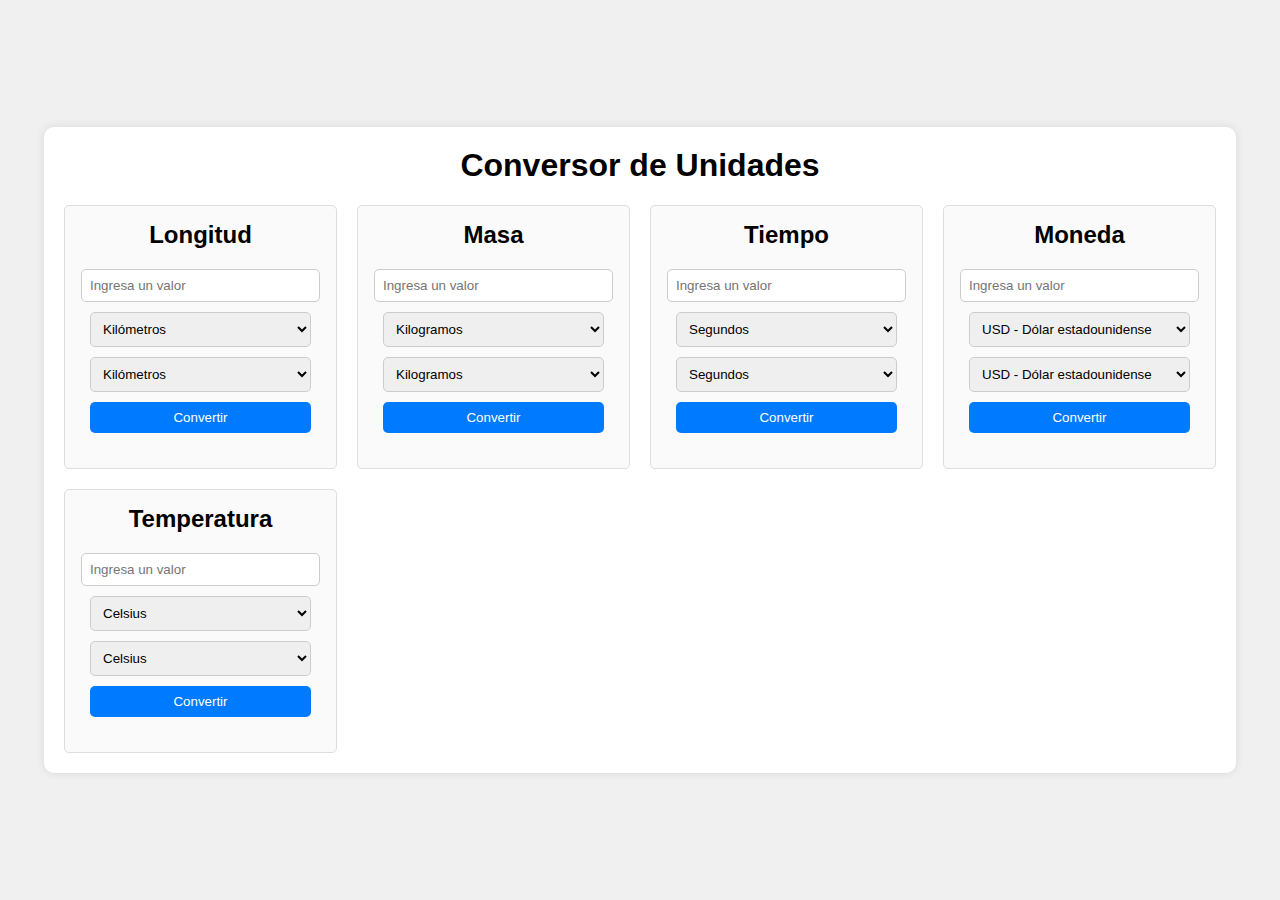
==== V3.0/index.html @ db4dc2c4 "Agregar versiones iniciales V1.0, V2.0 y V3.0" ====
<!DOCTYPE html>
<html lang="es">
<head>
    <meta charset="UTF-8">
    <meta name="viewport" content="width=device-width, initial-scale=1.0">
    <title>Conversor de Unidades</title>
    <link rel="stylesheet" href="styles.css">
</head>
<body>
    <div class="container">
        <h1>Conversor de Unidades</h1>
        <div class="converters">
            <!-- Conversión de Longitud -->
            <div class="converter">
                <h2>Longitud</h2>
                <input type="number" id="inputValueLongitud" placeholder="Ingresa un valor">
                <select id="inputUnitLongitud">
                    <option value="kilometers">Kilómetros</option>
                    <option value="meters">Metros</option>
                    <option value="centimeters">Centímetros</option>
                    <option value="millimeters">Milímetros</option>
                    <option value="inches">Pulgadas</option>
                    <option value="feet">Pies</option>
                    <option value="yards">Yardas</option>
                    <option value="miles">Millas</option>
                </select>
                <select id="outputUnitLongitud">
                    <option value="kilometers">Kilómetros</option>
                    <option value="meters">Metros</option>
                    <option value="centimeters">Centímetros</option>
                    <option value="millimeters">Milímetros</option>
                    <option value="inches">Pulgadas</option>
                    <option value="feet">Pies</option>
                    <option value="yards">Yardas</option>
                    <option value="miles">Millas</option>
                </select>
                <button onclick="convertLongitud()">Convertir</button>
                <div id="resultLongitud"></div>
            </div>

            <!-- Conversión de Masa -->
            <div class="converter">
                <h2>Masa</h2>
                <input type="number" id="inputValueMasa" placeholder="Ingresa un valor">
                <select id="inputUnitMasa">
                    <option value="kilograms">Kilogramos</option>
                    <option value="grams">Gramos</option>
                    <option value="milligrams">Miligramos</option>
                    <option value="pounds">Libras</option>
                    <option value="ounces">Onzas</option>
                </select>
                <select id="outputUnitMasa">
                    <option value="kilograms">Kilogramos</option>
                    <option value="grams">Gramos</option>
                    <option value="milligrams">Miligramos</option>
                    <option value="pounds">Libras</option>
                    <option value="ounces">Onzas</option>
                </select>
                <button onclick="convertMasa()">Convertir</button>
                <div id="resultMasa"></div>
            </div>

            <!-- Conversión de Tiempo -->
            <div class="converter">
                <h2>Tiempo</h2>
                <input type="number" id="inputValueTiempo" placeholder="Ingresa un valor">
                <select id="inputUnitTiempo">
                    <option value="seconds">Segundos</option>
                    <option value="minutes">Minutos</option>
                    <option value="hours">Horas</option>
                    <option value="days">Días</option>
                    <option value="weeks">Semanas</option>
                    <option value="months">Meses</option>
                    <option value="years">Años</option>
                </select>
                <select id="outputUnitTiempo">
                    <option value="seconds">Segundos</option>
                    <option value="minutes">Minutos</option>
                    <option value="hours">Horas</option>
                    <option value="days">Días</option>
                    <option value="weeks">Semanas</option>
                    <option value="months">Meses</option>
                    <option value="years">Años</option>
                </select>
                <button onclick="convertTiempo()">Convertir</button>
                <div id="resultTiempo"></div>
            </div>

            <!-- Conversión de Moneda -->
            <div class="converter">
                <h2>Moneda</h2>
                <input type="number" id="inputValueMoneda" placeholder="Ingresa un valor">
                <select id="inputUnitMoneda">
                    <option value="usd">USD - Dólar estadounidense</option>
                    <option value="eur">EUR - Euro</option>
                    <option value="gbp">GBP - Libra esterlina</option>
                    <option value="jpy">JPY - Yen japonés</option>
                    <option value="mxn">MXN - Peso mexicano</option>
                    <option value="cop">COP - Peso colombiano</option>
                </select>
                <select id="outputUnitMoneda">
                    <option value="usd">USD - Dólar estadounidense</option>
                    <option value="eur">EUR - Euro</option>
                    <option value="gbp">GBP - Libra esterlina</option>
                    <option value="jpy">JPY - Yen japonés</option>
                    <option value="mxn">MXN - Peso mexicano</option>
                    <option value="cop">COP - Peso colombiano</option>
                </select>
                <button onclick="convertMoneda()">Convertir</button>
                <div id="resultMoneda"></div>
            </div>

            <!-- Conversión de Temperatura -->
            <div class="converter">
                <h2>Temperatura</h2>
                <input type="number" id="inputValueTemperatura" placeholder="Ingresa un valor">
                <select id="inputUnitTemperatura">
                    <option value="celsius">Celsius</option>
                    <option value="fahrenheit">Fahrenheit</option>
                    <option value="kelvin">Kelvin</option>
                    <option value="rankine">Rankine</option>
                    <option value="reaumur">Réaumur</option>
                </select>
                <select id="outputUnitTemperatura">
                    <option value="celsius">Celsius</option>
                    <option value="fahrenheit">Fahrenheit</option>
                    <option value="kelvin">Kelvin</option>
                    <option value="rankine">Rankine</option>
                    <option value="reaumur">Réaumur</option>
                </select>
                <button onclick="convertTemperatura()">Convertir</button>
                <div id="resultTemperatura"></div>
            </div>
        </div>
    </div>
    <script src="script.js"></script>
</body>
</html>
---- V3.0/styles.css ----
body {
    font-family: Arial, sans-serif;
    background-color: #f0f0f0;
    margin: 0;
    padding: 0;
    display: flex;
    justify-content: center;
    align-items: center;
    height: 100vh;
}

.container {
    background-color: #fff;
    padding: 20px;
    border-radius: 10px;
    box-shadow: 0 0 10px rgba(0, 0, 0, 0.1);
    max-width: 1200px;
    width: 90%;
    text-align: center;
}

h1 {
    margin-top: 0;
    text-align: center;
    font-size: 2em;
}

.converters {
    display: grid;
    grid-template-columns: repeat(auto-fit, minmax(250px, 1fr));
    gap: 20px;
    margin-top: 20px;
}

.converter {
    background-color: #fafafa;
    padding: 15px;
    border: 1px solid #ddd;
    border-radius: 5px;
    text-align: center;
}

.converter h2 {
    margin-top: 0;
    text-align: center;
    font-size: 1.5em;
}

input[type="number"], select, button {
    width: calc(100% - 20px);
    padding: 8px;
    margin-bottom: 10px;
    border: 1px solid #ccc;
    border-radius: 5px;
}

button {
    background-color: #007bff;
    color: white;
    border: none;
    border-radius: 5px;
    cursor: pointer;
}

button:hover {
    background-color: #0056b3;
}

#resultLongitud, #resultMasa, #resultTiempo, #resultMoneda, #resultTemperatura {
    margin-top: 10px;
    font-weight: bold;
}
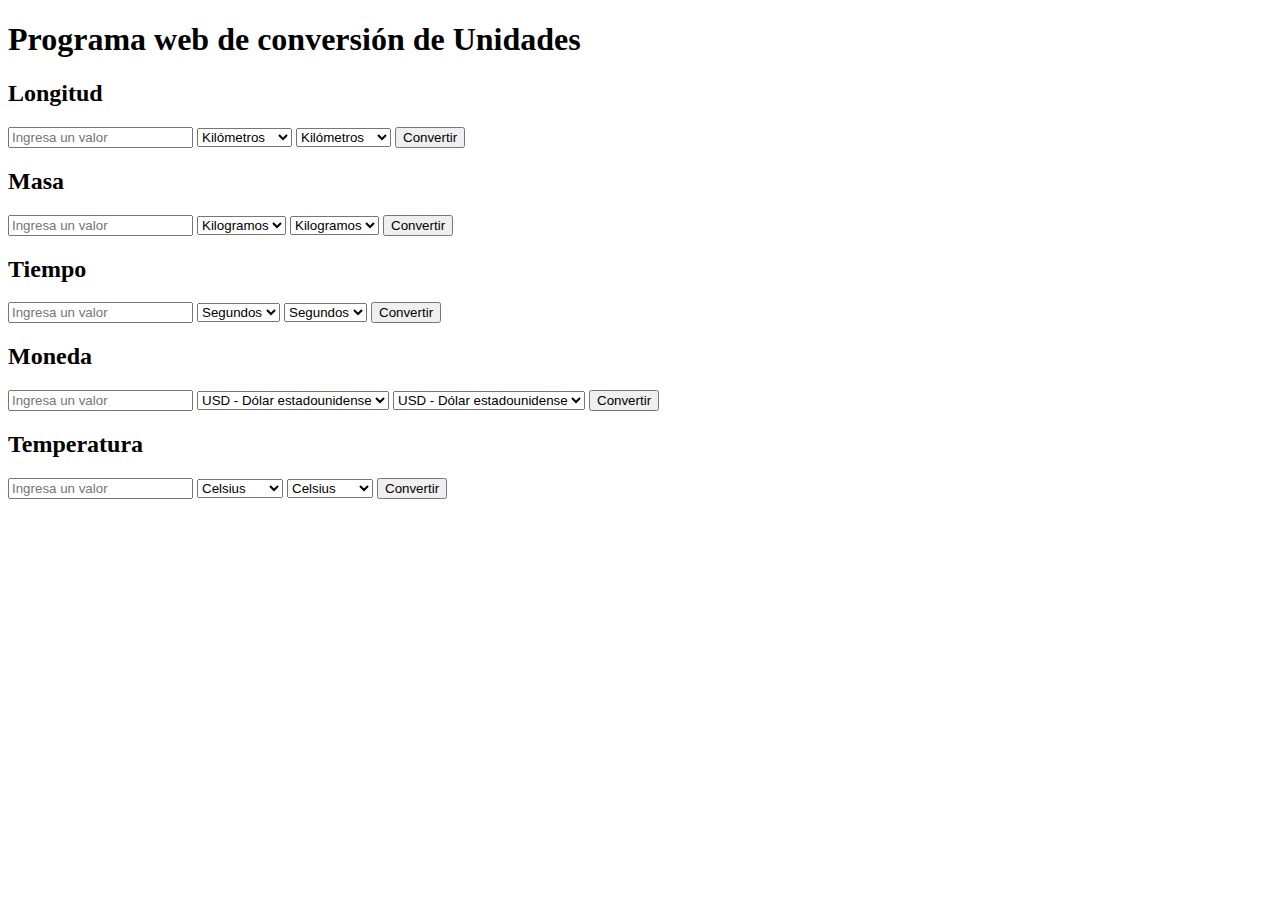
==== commit 4267dd5a: "Corrección del titulo del index en V3.0" ====
--- a/V3.0/index.html
+++ b/V3.0/index.html
@@ -8,7 +8,7 @@
 </head>
 <body>
     <div class="container">
-        <h1>Conversor de Unidades</h1>
+        <h1>Programa web de conversión de Unidades</h1>
         <div class="converters">
             <!-- Conversión de Longitud -->
             <div class="converter">
